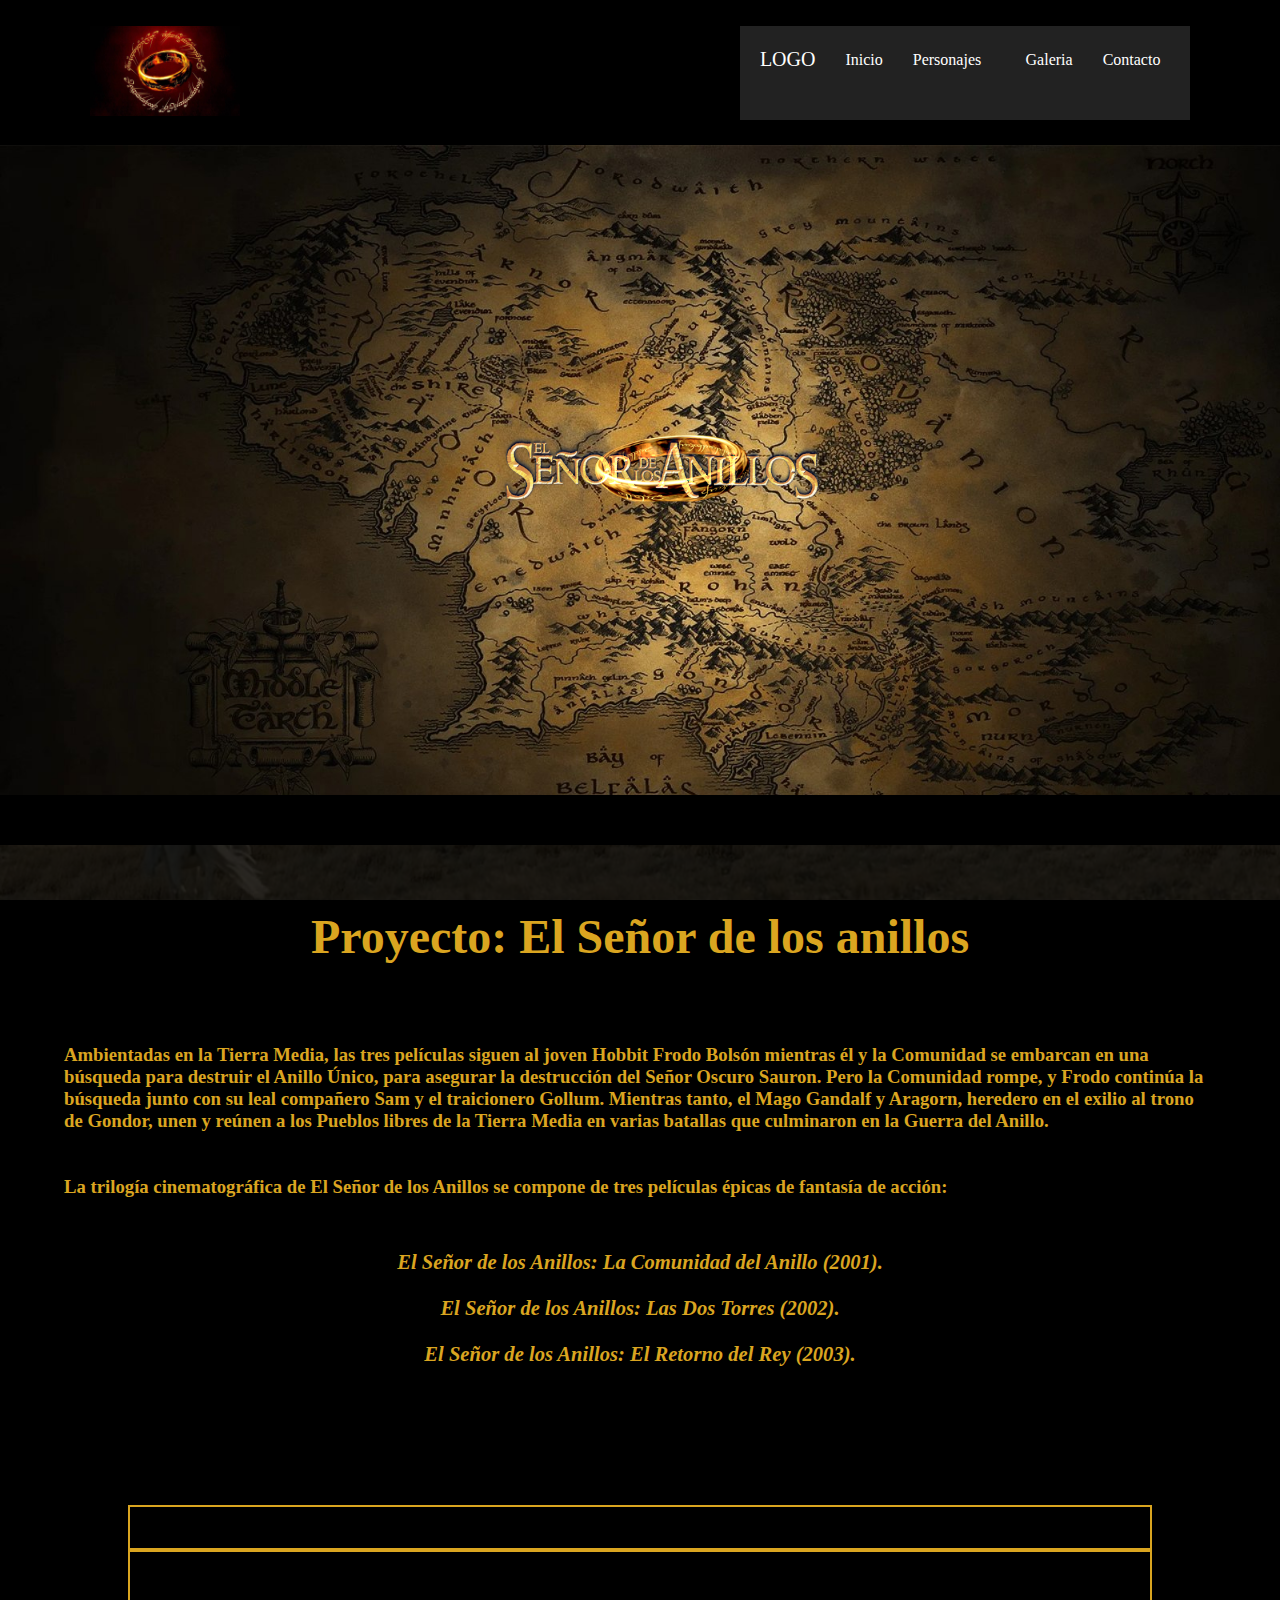
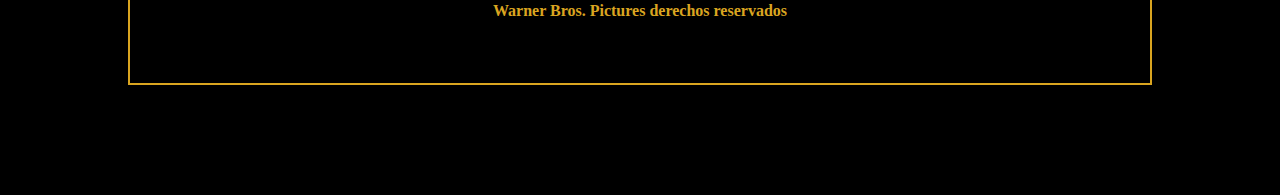
==== index.html @ ae893d65 "de todoo" ====
<!DOCTYPE html>
<html lang="es">
    <head>
        <meta charset="UTF-8">
        <meta http-equiv="X-UA-Compatible" content="IE=edge">
        <meta name="viewport" content="width=device-width, initial-scale=1.0">
        <link rel="preconnect" href="https://fonts.googleapis.com">
        <link rel="stylesheet" href="https://cdnjs.cloudflare.com/ajax/libs/font-awesome/6.4.2/css/all.min.css" integrity="sha512-z3gLpd7yknf1YoNbCzqRKc4qyor8gaKU1qmn+CShxbuBusANI9QpRohGBreCFkKxLhei6S9CQXFEbbKuqLg0DA==" crossorigin="anonymous" referrerpolicy="no-referrer" />
        <link rel="stylesheet" href="css/estilos.css">
        <link rel="stylesheet" href="js/jscript.js">
        <title>Proyecto: El Señor de los anillos</title>
    </head>
    <body>
        <header>
            <div>
                <a href="index.html"><img src="images/ring.jpg" alt="Logo el señor de los anillos"></a>
            </div>
            <nav>
                <ul class="menu">
                    <li class="logo"><a href="#">LOGO</a></li>
                    <li class="item"><a href="index.html">Inicio</a></li>
                    <li class="item has-submenu">
                        <a tabindex="0">Personajes</a>
                            <ul class="submenu">
                                 <li class="subitem"><a href="#">Frodo</a></li>
                                 <li class="subitem"><a href="#">Gandalf</a></li>
                            </ul>
                    </li>
                    <li class="item"><a href="galeria.html">Galeria</a></li>
                    <li class="item"><a href="">Contacto</a></li>
                    <li class="toggle"><a href="#"><i class="fa fa-bars"></i></a></li>
                </ul>
            </nav>
        </header>
        <section>
            <article class="principal">
                <div>
                    <img src="images/logo_trnsparente.png" alt="logo_trnsparente">
                    
                </div>

            </article>
            <div class="fondo_parrafo">
                <h1>Proyecto: El Señor de los anillos</h1>
                <p>
                    <h3>Ambientadas en la Tierra Media, las tres películas siguen al joven Hobbit Frodo Bolsón mientras él y la Comunidad se embarcan en una búsqueda para destruir el Anillo Único, para asegurar la destrucción del Señor Oscuro Sauron. Pero la Comunidad rompe, y Frodo continúa la búsqueda junto con su leal compañero Sam y el traicionero Gollum. Mientras tanto, el Mago Gandalf y Aragorn, heredero en el exilio al trono de Gondor, unen y reúnen a los Pueblos libres de la Tierra Media en varias batallas que culminaron en la Guerra del Anillo.<br><br><br>La trilogía cinematográfica de El Señor de los Anillos se compone de tres películas épicas de fantasía de acción:</h3>
                </p>
                <div class="parrafo_centrado">
                     <p>
                          <h3>
                          <br><i>El Señor de los Anillos: La Comunidad del Anillo (2001).</i>
                          <br><br><i>El Señor de los Anillos: Las Dos Torres (2002).</i>
                          <br><br><i>El Señor de los Anillos: El Retorno del Rey (2003).</i></h3>
                     </p>
                </div>
            </div>
        </section>
        <footer>
            <div class="redes">
                    <i class="fa-brands fa-facebook" style="color: #daa520;"></i>
                    <i class="fa-brands fa-instagram" style="color: #daa520;"></i>
                    <i class="fa-brands fa-whatsapp" style="color: #daa520;"></i>
            </div>
            <div class="legales">
                 <h4>Warner Bros. Pictures derechos reservados</h4>
            </div>
        </footer>
        <script type="text/javascript">
            function myFunction() {
              var x = document.getElementById("menu_bar");
              if (x.className === "") {
                x.className += " responsive";
              } else {
                x.className = "";
              }
            }
        </script>

       
    </body>
</html>
---- css/estilos.css ----
*{
    padding: 0px;
    margin: 0px;
    box-sizing: border-box;

}
body{
    color: goldenrod;
    background-color: black;
	font-family: 'Libre Baskerville', serif;
}
header{
	padding-top: 2%;
	padding-right: 7%;
	padding-bottom: 2%;
	padding-left: 7%;
	display: flex;
	justify-content: space-between;
	font-family: 'Libre Baskerville', serif;
}
header img{
    width: 150px;


}

nav {
	background: #222;
	padding: 0 15px;
  }
  a {
	color: white;
	text-decoration: none;
  }
  .menu,
  .submenu {
	list-style-type: none;
  }
  .logo {
	font-size: 20px;
	padding: 7.5px 10px 7.5px 0;
  }
  .item {
	padding: 10px;
  }
  .item.button {
	padding: 9px 5px;
  }
  .item:not(.button) a:hover,
  .item a:hover::after {
	color: #ccc;
  }
  /* Mobile menu */
  .menu {
	display: flex;
	flex-wrap: wrap;
	justify-content: space-between;
	align-items: center;
  }
  .menu li a {
	display: block;
	padding: 15px 5px;
  }
  .menu li.subitem a {
	padding: 15px;
  }
  .toggle {
	order: 1;
	font-size: 20px;
  }
  .item.button {
	order: 2;
  }
  .item {
	order: 3;
	width: 100%;
	text-align: center;
	display: none;
  }
  .active .item {
	display: block;
  }
  .button.secondary {
	/* divider between buttons and menu links */
	border-bottom: 1px #444 solid;
  }
  /* Submenu up from mobile screens */
  .submenu {
	display: none;
  }
  .submenu-active .submenu {
	display: block;
  }
  .has-submenu i {
	font-size: 12px;
  }
  .has-submenu > a::after {
	font-family: "Font Awesome 5 Free";
	font-size: 12px;
	line-height: 16px;
	font-weight: 900;
	content: "\f078";
	color: white;
	padding-left: 5px;
  }
  .subitem a {
	padding: 10px 15px;
  }
  .submenu-active {
	background-color: #111;
	border-radius: 3px;
  }
  
  /* Tablet menu */
  @media all and (min-width: 700px) {
	.menu {
	  justify-content: center;
	}
	.logo {
	  flex: 1;
	}
	.item.button {
	  width: auto;
	  order: 1;
	  display: block;
	}
	.toggle {
	  flex: 1;
	  text-align: right;
	  order: 2;
	}
	/* Button up from tablet screen */
	.menu li.button a {
	  padding: 10px 15px;
	  margin: 5px 0;
	}
	.button a {
	  background: #0080ff;
	  border: 1px royalblue solid;
	}
	.button.secondary {
	  border: 0;
	}
	.button.secondary a {
	  background: transparent;
	  border: 1px #0080ff solid;
	}
	.button a:hover {
	  text-decoration: none;
	}
	.button:not(.secondary) a:hover {
	  background: royalblue;
	  border-color: darkblue;
	}
  }
  /* Desktop menu */
  @media all and (min-width: 960px) {
	.menu {
	  align-items: flex-start;
	  flex-wrap: nowrap;
	  background: none;
	}
	.logo {
	  order: 0;
	}
	.item {
	  order: 1;
	  position: relative;
	  display: block;
	  width: auto;
	}
	.button {
	  order: 2;
	}
	.submenu-active .submenu {
	  display: block;
	  position: absolute;
	  left: 0;
	  top: 68px;
	  background: #111;
	}
	.toggle {
	  display: none;
	}
	.submenu-active {
	  border-radius: 0;
	}
  }
section{
	max-width: 1300px;
	width: 100%;
	margin-left: auto;
	margin-right: auto;
}
.principal{
	width: 100%;
	height: 650px;
	background-image: url(../images/Map.jpg);
	background-size: cover;
	background-repeat: no-repeat;
	display: flex;
	justify-content: center;
	align-items: center;
    margin-bottom: 50px;
}
.principal div img{
    width: 70%;
    margin-left: 20%;
    
}
h1{
    text-align: center;
    font-size: 3em;
    margin-bottom: 50px;
}
h4{
	font-size: 1rem;
	text-align: center;
}


.contenedor_principal{
    width: 100%;
    height: 200px;
    display: flex;
    margin-left: 50px;
    margin-top: 50px;
}
.fondo_parrafo{
	width: 100%;
	height: 600px;
	padding-top: 5%;
	padding-bottom: 5%;
	padding-left: 5%;
	padding-right: 5%;
	background-image: url(../images/Minas\ tirith.jpg);
	background-size: cover;
	background-repeat: no-repeat;
	background-attachment: fixed;
	background-position: center;
	display: grid;
	position: relative;
	background-blend-mode:saturation;
	isolation: isolate;
	
}
.fondo_parrafo::after{
	content: "";
	position: absolute;
	z-index: -1;
	inset: 0;
	background: black;
	opacity: .8;
}
.parrafo_centrado{
	text-align: center;
	font-size: 1.1em;
}

.contenedor1{
    width: 48%;
    height: 200px;
}
.contenedor2{
    width: 50px;
    height: 200px;
    display: flex;
}

input{
    margin-top: 7px;
    margin-bottom: 6px;
}
#boton{
    background-color: gold;
    font-size: 1.5em;
}

footer{
	width: 100%;
	height: 300px;
    margin-bottom: 50px;
	display: flex;
	flex-direction: column;
	align-items: center;
	justify-content: center;
}

.redes{
	width: 80%;
	height: 15%;	
	border: 2px solid ;
	text-align: center;
	padding-top: 8px;
	font-size: 1.5em;
}
.legales{
	width: 80%;
	height: 45%;
	border: 2px solid;
	padding-top: 50px;
}



@media (max-width: 480px) { 
header{
	align-items: center;
	justify-content: space-around;
	flex-wrap: wrap;
	background-color:black;
	position: sticky;
	top: 0;
	z-index: 1;
}
header div, header a {
	flex: 1 0 50%;
}
header nav {
	flex-basis: 100%;
}
.icon {
	display: block;
	padding-right: 0.6rem;
	text-align: right;
}
nav ul {
	display: none;
   
}
nav.responsive ul {
	display: block;
}
nav.responsive ul li {
	display: block;
	text-align: center;
	padding: 0.5rem;
}
nav.responsive ul li a {
	padding-right: 0;
}
section{
	max-width: 480px;
	width: 100%;
	margin-left: auto;
	margin-right: auto;
}

.fondo_parrafo{
	height: auto;
	margin-top: 20px;
}
.principal{
	height: 250px;
	padding: 10%;
}
.galeria a img{
    width: 149px;
    height: 149px;
    margin-left: 7px;
}
h1{

    font-size: 1.5em;
}
h2{
	font-size: 1rem;
}
h4{

	font-size: 1rem;
}
}
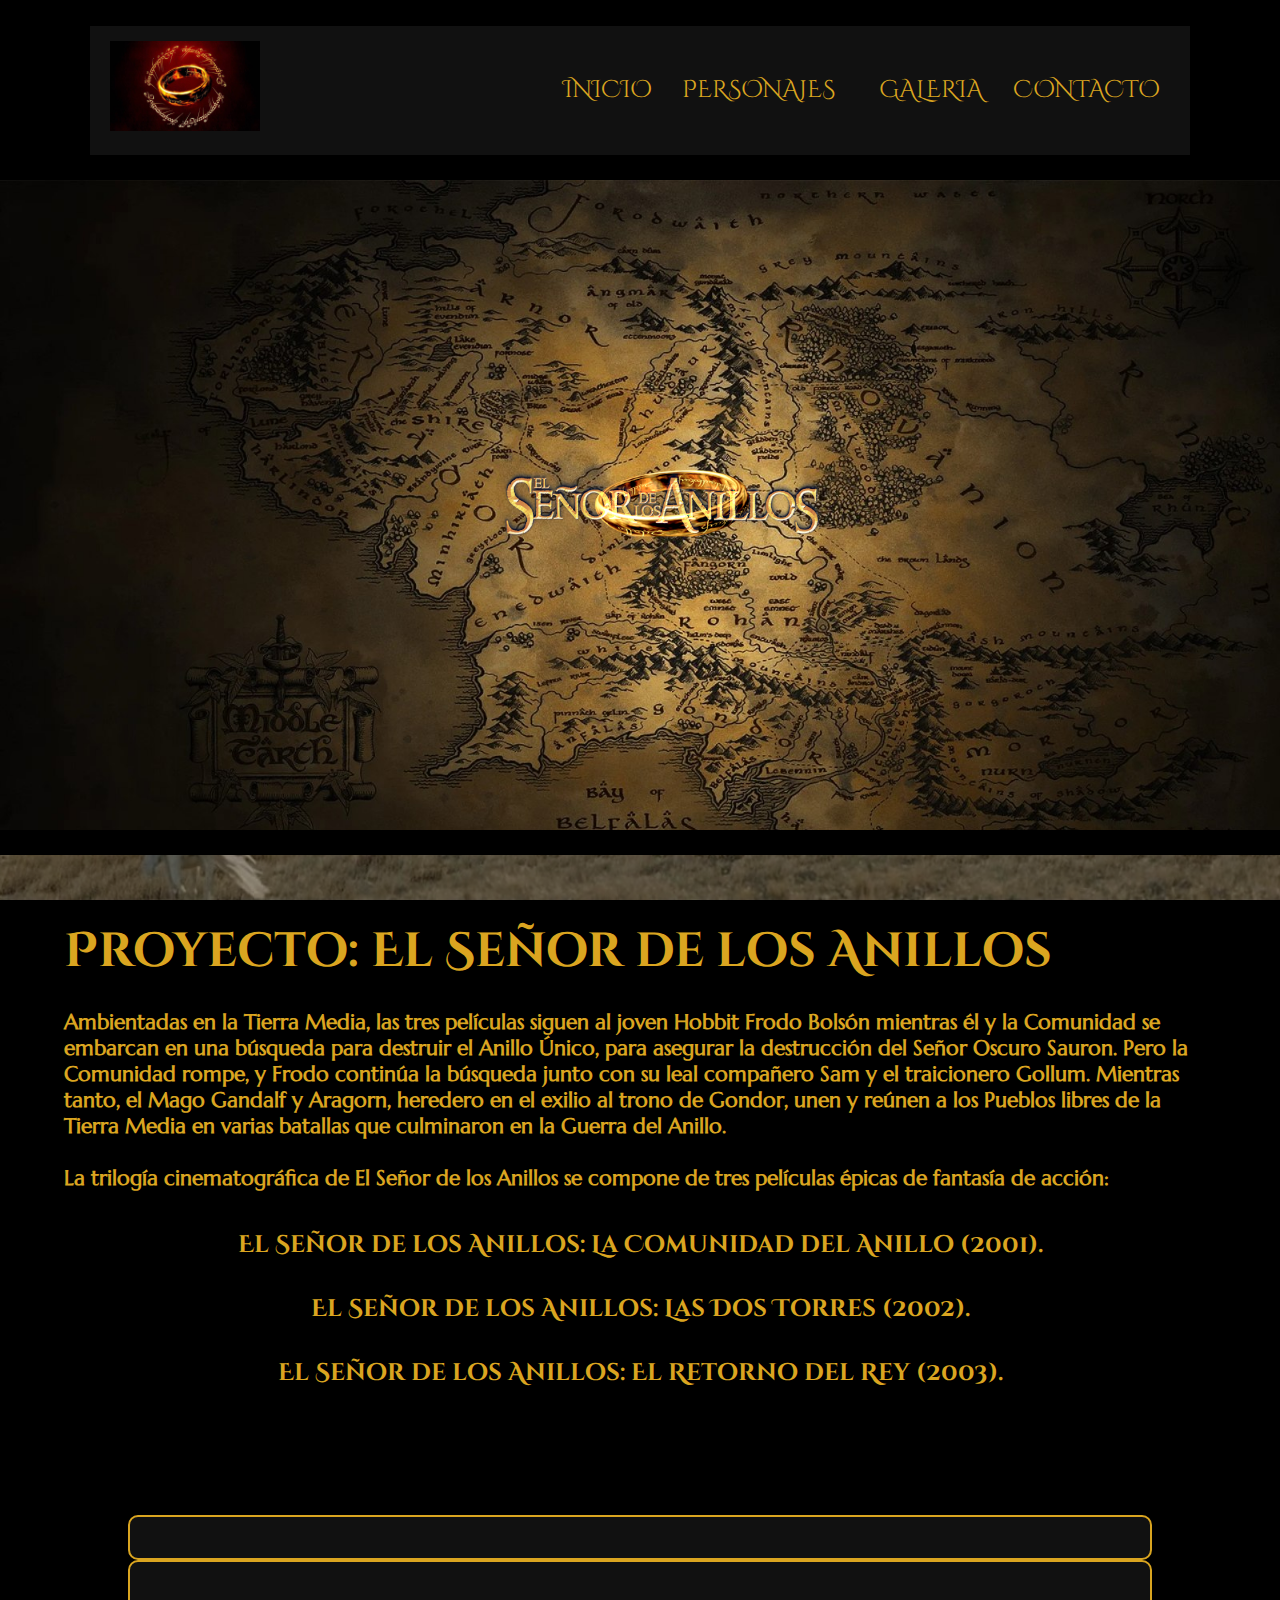
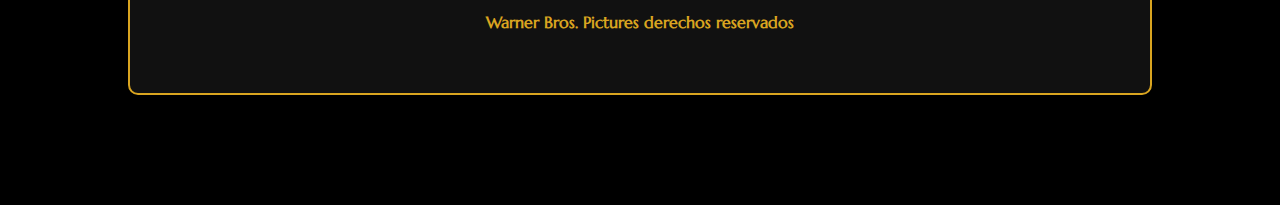
==== commit a00a26c0: "Muchas cosas" ====
--- a/index.html
+++ b/index.html
@@ -5,19 +5,18 @@
         <meta http-equiv="X-UA-Compatible" content="IE=edge">
         <meta name="viewport" content="width=device-width, initial-scale=1.0">
         <link rel="preconnect" href="https://fonts.googleapis.com">
+        <link href="https://fonts.googleapis.com/css2?family=Cinzel+Decorative&family=Encode+Sans+Condensed&family=Marcellus&family=Ubuntu:wght@300&display=swap" rel="stylesheet">
         <link rel="stylesheet" href="https://cdnjs.cloudflare.com/ajax/libs/font-awesome/6.4.2/css/all.min.css" integrity="sha512-z3gLpd7yknf1YoNbCzqRKc4qyor8gaKU1qmn+CShxbuBusANI9QpRohGBreCFkKxLhei6S9CQXFEbbKuqLg0DA==" crossorigin="anonymous" referrerpolicy="no-referrer" />
+        <link href="https://fonts.googleapis.com/css2?family=Cinzel+Decorative&family=Encode+Sans+Condensed&family=Ubuntu:wght@300&display=swap" rel="stylesheet">
         <link rel="stylesheet" href="css/estilos.css">
         <link rel="stylesheet" href="js/jscript.js">
         <title>Proyecto: El Señor de los anillos</title>
     </head>
     <body>
         <header>
-            <div>
-                <a href="index.html"><img src="images/ring.jpg" alt="Logo el señor de los anillos"></a>
-            </div>
             <nav>
                 <ul class="menu">
-                    <li class="logo"><a href="#">LOGO</a></li>
+                    <li class="logo"><a href="#"><img src="/images/ring.jpg" alt="logo anillo"></a></li>
                     <li class="item"><a href="index.html">Inicio</a></li>
                     <li class="item has-submenu">
                         <a tabindex="0">Personajes</a>
@@ -41,16 +40,17 @@
 
             </article>
             <div class="fondo_parrafo">
-                <h1>Proyecto: El Señor de los anillos</h1>
+                <h1>Proyecto: El Señor de los 
+                    Anillos</h1>
                 <p>
-                    <h3>Ambientadas en la Tierra Media, las tres películas siguen al joven Hobbit Frodo Bolsón mientras él y la Comunidad se embarcan en una búsqueda para destruir el Anillo Único, para asegurar la destrucción del Señor Oscuro Sauron. Pero la Comunidad rompe, y Frodo continúa la búsqueda junto con su leal compañero Sam y el traicionero Gollum. Mientras tanto, el Mago Gandalf y Aragorn, heredero en el exilio al trono de Gondor, unen y reúnen a los Pueblos libres de la Tierra Media en varias batallas que culminaron en la Guerra del Anillo.<br><br><br>La trilogía cinematográfica de El Señor de los Anillos se compone de tres películas épicas de fantasía de acción:</h3>
+                    <h3>Ambientadas en la Tierra Media, las tres películas siguen al joven Hobbit Frodo Bolsón mientras él y la Comunidad se embarcan en una búsqueda para destruir el Anillo Único, para asegurar la destrucción del Señor Oscuro Sauron. Pero la Comunidad rompe, y Frodo continúa la búsqueda junto con su leal compañero Sam y el traicionero Gollum. Mientras tanto, el Mago Gandalf y Aragorn, heredero en el exilio al trono de Gondor, unen y reúnen a los Pueblos libres de la Tierra Media en varias batallas que culminaron en la Guerra del Anillo.<br><br>La trilogía cinematográfica de El Señor de los Anillos se compone de tres películas épicas de fantasía de acción:</h3>
                 </p>
                 <div class="parrafo_centrado">
                      <p>
-                          <h3>
-                          <br><i>El Señor de los Anillos: La Comunidad del Anillo (2001).</i>
-                          <br><br><i>El Señor de los Anillos: Las Dos Torres (2002).</i>
-                          <br><br><i>El Señor de los Anillos: El Retorno del Rey (2003).</i></h3>
+                          <h2>
+                          <br>El Señor de los Anillos: La Comunidad del Anillo (2001).
+                          <br><br>El Señor de los Anillos: Las Dos Torres (2002).
+                          <br><br>El Señor de los Anillos: El Retorno del Rey (2003).<br></h>
                      </p>
                 </div>
             </div>
@@ -75,7 +75,7 @@
               }
             }
         </script>
-
+        <script src="js/jscript.js"></script>
        
     </body>
 </html>--- a/css/estilos.css
+++ b/css/estilos.css
@@ -6,8 +6,8 @@
 }
 body{
     color: goldenrod;
-    background-color: black;
-	font-family: 'Libre Baskerville', serif;
+    background-color:black;
+	font-family: 'Marcellus', serif;
 }
 header{
 	padding-top: 2%;
@@ -16,30 +16,29 @@
 	padding-left: 7%;
 	display: flex;
 	justify-content: space-between;
-	font-family: 'Libre Baskerville', serif;
+	font-family: 'Cinzel Decorative', serif;
 }
 header img{
     width: 150px;
-
-
 }
 
 nav {
-	background: #222;
+	width: 100%;
+	background:#111;
 	padding: 0 15px;
   }
   a {
-	color: white;
+	color: goldenrod;
 	text-decoration: none;
+	font-family: 'Cinzel Decorative', serif;
+	font-size: 1.5em;
+	text-transform: uppercase;
   }
   .menu,
   .submenu {
 	list-style-type: none;
   }
-  .logo {
-	font-size: 20px;
-	padding: 7.5px 10px 7.5px 0;
-  }
+ 
   .item {
 	padding: 10px;
   }
@@ -48,7 +47,7 @@
   }
   .item:not(.button) a:hover,
   .item a:hover::after {
-	color: #ccc;
+	color:rgb(175, 18, 18);
   }
   /* Mobile menu */
   .menu {
@@ -82,7 +81,7 @@
   }
   .button.secondary {
 	/* divider between buttons and menu links */
-	border-bottom: 1px #444 solid;
+	border-bottom: 1px #111010 solid;
   }
   /* Submenu up from mobile screens */
   .submenu {
@@ -100,14 +99,14 @@
 	line-height: 16px;
 	font-weight: 900;
 	content: "\f078";
-	color: white;
+	color:rgb(175, 18, 18);
 	padding-left: 5px;
   }
   .subitem a {
 	padding: 10px 15px;
   }
   .submenu-active {
-	background-color: #111;
+	background-color: black;
 	border-radius: 3px;
   }
   
@@ -156,7 +155,7 @@
   /* Desktop menu */
   @media all and (min-width: 960px) {
 	.menu {
-	  align-items: flex-start;
+	  align-items: center;
 	  flex-wrap: nowrap;
 	  background: none;
 	}
@@ -177,7 +176,7 @@
 	  position: absolute;
 	  left: 0;
 	  top: 68px;
-	  background: #111;
+	  background: black;
 	}
 	.toggle {
 	  display: none;
@@ -201,17 +200,25 @@
 	display: flex;
 	justify-content: center;
 	align-items: center;
-    margin-bottom: 50px;
+    margin-bottom: 25px;
+
 }
 .principal div img{
     width: 70%;
-    margin-left: 20%;
+	margin-left: 20%;
     
 }
 h1{
-    text-align: center;
     font-size: 3em;
-    margin-bottom: 50px;
+    margin-bottom: 20px;
+	font-family: 'Cinzel Decorative', serif;
+}
+
+h2{
+	font-size: 1.5rem;
+}
+h3{
+	font-size: 1.3em;
 }
 h4{
 	font-size: 1rem;
@@ -249,12 +256,13 @@
 	position: absolute;
 	z-index: -1;
 	inset: 0;
-	background: black;
-	opacity: .8;
+	background:black;
+	opacity: .3;
 }
 .parrafo_centrado{
 	text-align: center;
 	font-size: 1.1em;
+	font-family: 'Cinzel Decorative', serif;
 }
 
 .contenedor1{
@@ -267,6 +275,36 @@
     display: flex;
 }
 
+.galeria{
+	width: 100%;
+	display: flex;
+	flex-wrap: wrap;
+	justify-content:space-evenly;
+	
+}
+.contenedor_personaje{
+	width: 100%;
+
+}
+.personaje_foto{
+	background-size: cover;
+	background-repeat: no-repeat;
+	display: flex;
+	justify-content: center;
+	align-items: center;
+    margin-bottom: 25px;
+}
+.personaje_foto img{
+	height: 550px;
+	width: 100%;
+	
+
+}
+.personaje_info{
+
+	padding: 3%;
+}
+
 input{
     margin-top: 7px;
     margin-bottom: 6px;
@@ -290,18 +328,35 @@
 	width: 80%;
 	height: 15%;	
 	border: 2px solid ;
+	border-radius: 10px;
 	text-align: center;
 	padding-top: 8px;
 	font-size: 1.5em;
+	background-color: #111;
 }
 .legales{
 	width: 80%;
 	height: 45%;
 	border: 2px solid;
+	border-radius: 10px;
 	padding-top: 50px;
-}
-
-
+	background-color: #111;
+}
+
+@media (max-width: 1050px) { 
+	.fondo_parrafo{
+		height: auto;
+		margin-top: 20px;
+		background-color: #111;
+	}
+}
+
+@media(max-width: 720px){
+	.galeria a img{
+		width: 200px;
+		height: 200px;
+	}
+}
 
 @media (max-width: 480px) { 
 header{
@@ -313,32 +368,7 @@
 	top: 0;
 	z-index: 1;
 }
-header div, header a {
-	flex: 1 0 50%;
-}
-header nav {
-	flex-basis: 100%;
-}
-.icon {
-	display: block;
-	padding-right: 0.6rem;
-	text-align: right;
-}
-nav ul {
-	display: none;
-   
-}
-nav.responsive ul {
-	display: block;
-}
-nav.responsive ul li {
-	display: block;
-	text-align: center;
-	padding: 0.5rem;
-}
-nav.responsive ul li a {
-	padding-right: 0;
-}
+
 section{
 	max-width: 480px;
 	width: 100%;
@@ -349,26 +379,26 @@
 .fondo_parrafo{
 	height: auto;
 	margin-top: 20px;
-}
+	background-color: #111;}
 .principal{
 	height: 250px;
 	padding: 10%;
 }
 .galeria a img{
-    width: 149px;
-    height: 149px;
-    margin-left: 7px;
+    width: 141px;
+    height: 141px;
+}
+.personaje_foto img{
+	height: 300px;
 }
 h1{
 
-    font-size: 1.5em;
-}
-h2{
+    font-size: 2em;
+}
+
+h4{
+
 	font-size: 1rem;
 }
-h4{
-
-	font-size: 1rem;
-}
-}
-
+}
+
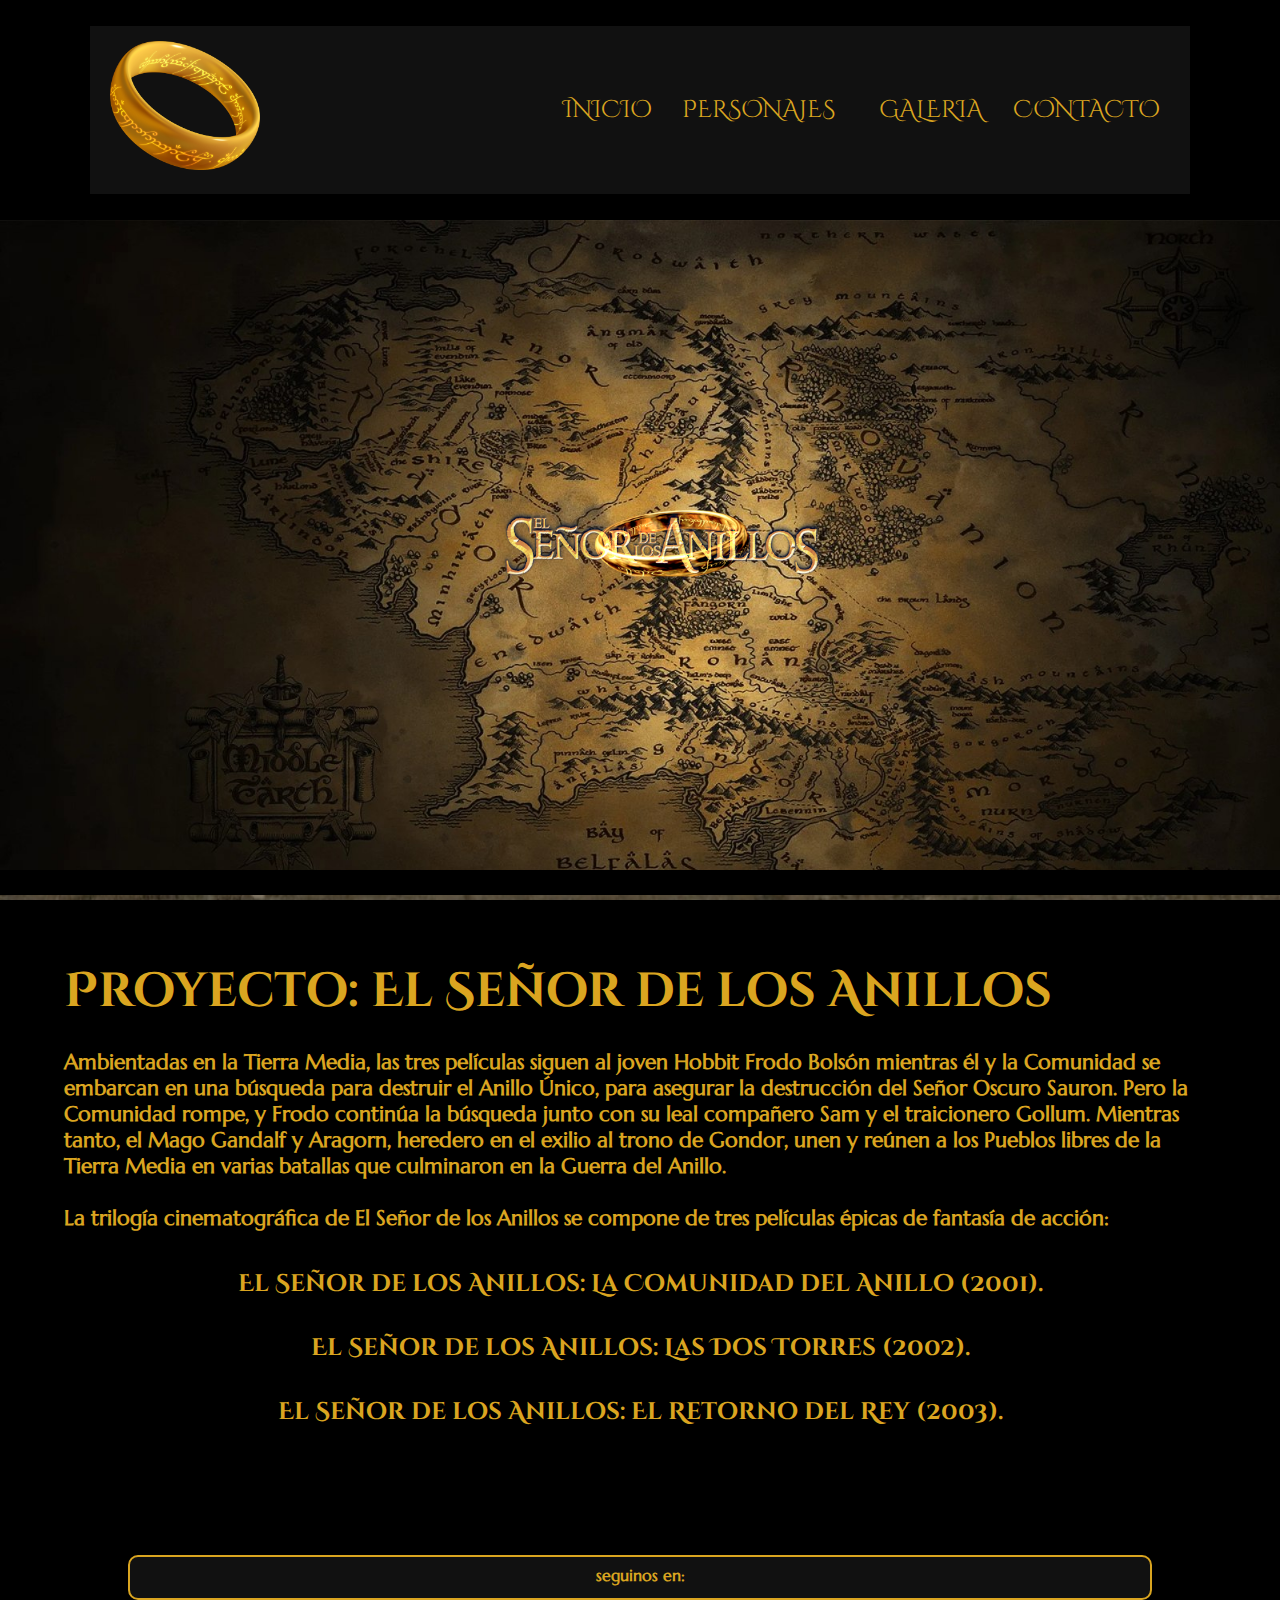
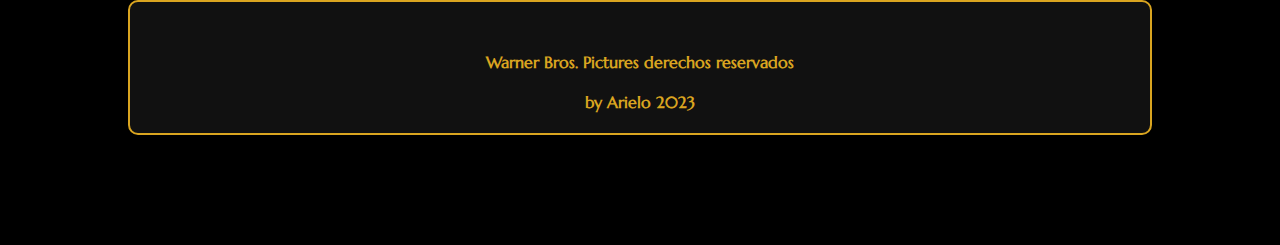
==== commit 53698b8a: "un monton de cosas" ====
--- a/index.html
+++ b/index.html
@@ -16,17 +16,20 @@
         <header>
             <nav>
                 <ul class="menu">
-                    <li class="logo"><a href="#"><img src="/images/ring.jpg" alt="logo anillo"></a></li>
+                    <li class="logo"><a href="#"><img src="/images/ring.png" alt="logo anillo"></a></li>
                     <li class="item"><a href="index.html">Inicio</a></li>
                     <li class="item has-submenu">
                         <a tabindex="0">Personajes</a>
                             <ul class="submenu">
-                                 <li class="subitem"><a href="#">Frodo</a></li>
-                                 <li class="subitem"><a href="#">Gandalf</a></li>
+                                 <li class="subitem"><a href="frodo.html">Frodo</a></li>
+                                 <li class="subitem"><a href="gandalf.html">Gandalf</a></li>
+                                 <li class="subitem"><a href="Aragorn.html">Aragorn</a></li>
+                                 <li class="subitem"><a href="legolas.html">Legolas</a></li>
+                                 <li class="subitem"><a href="Gimli.html">Gimbli</a></li>
                             </ul>
                     </li>
                     <li class="item"><a href="galeria.html">Galeria</a></li>
-                    <li class="item"><a href="">Contacto</a></li>
+                    <li class="item"><a href="contacto.html">Contacto</a></li>
                     <li class="toggle"><a href="#"><i class="fa fa-bars"></i></a></li>
                 </ul>
             </nav>
@@ -57,12 +60,14 @@
         </section>
         <footer>
             <div class="redes">
+                    <h4>seguinos en:</h4>
                     <i class="fa-brands fa-facebook" style="color: #daa520;"></i>
                     <i class="fa-brands fa-instagram" style="color: #daa520;"></i>
-                    <i class="fa-brands fa-whatsapp" style="color: #daa520;"></i>
+                    <i class="fa-brands fa-x-twitter" style="color: #daa520;"></i>
             </div>
             <div class="legales">
-                 <h4>Warner Bros. Pictures derechos reservados</h4>
+                 <h4>Warner Bros. Pictures derechos reservados</h4><br>
+                 <h4>by Arielo 2023</h4>
             </div>
         </footer>
         <script type="text/javascript">
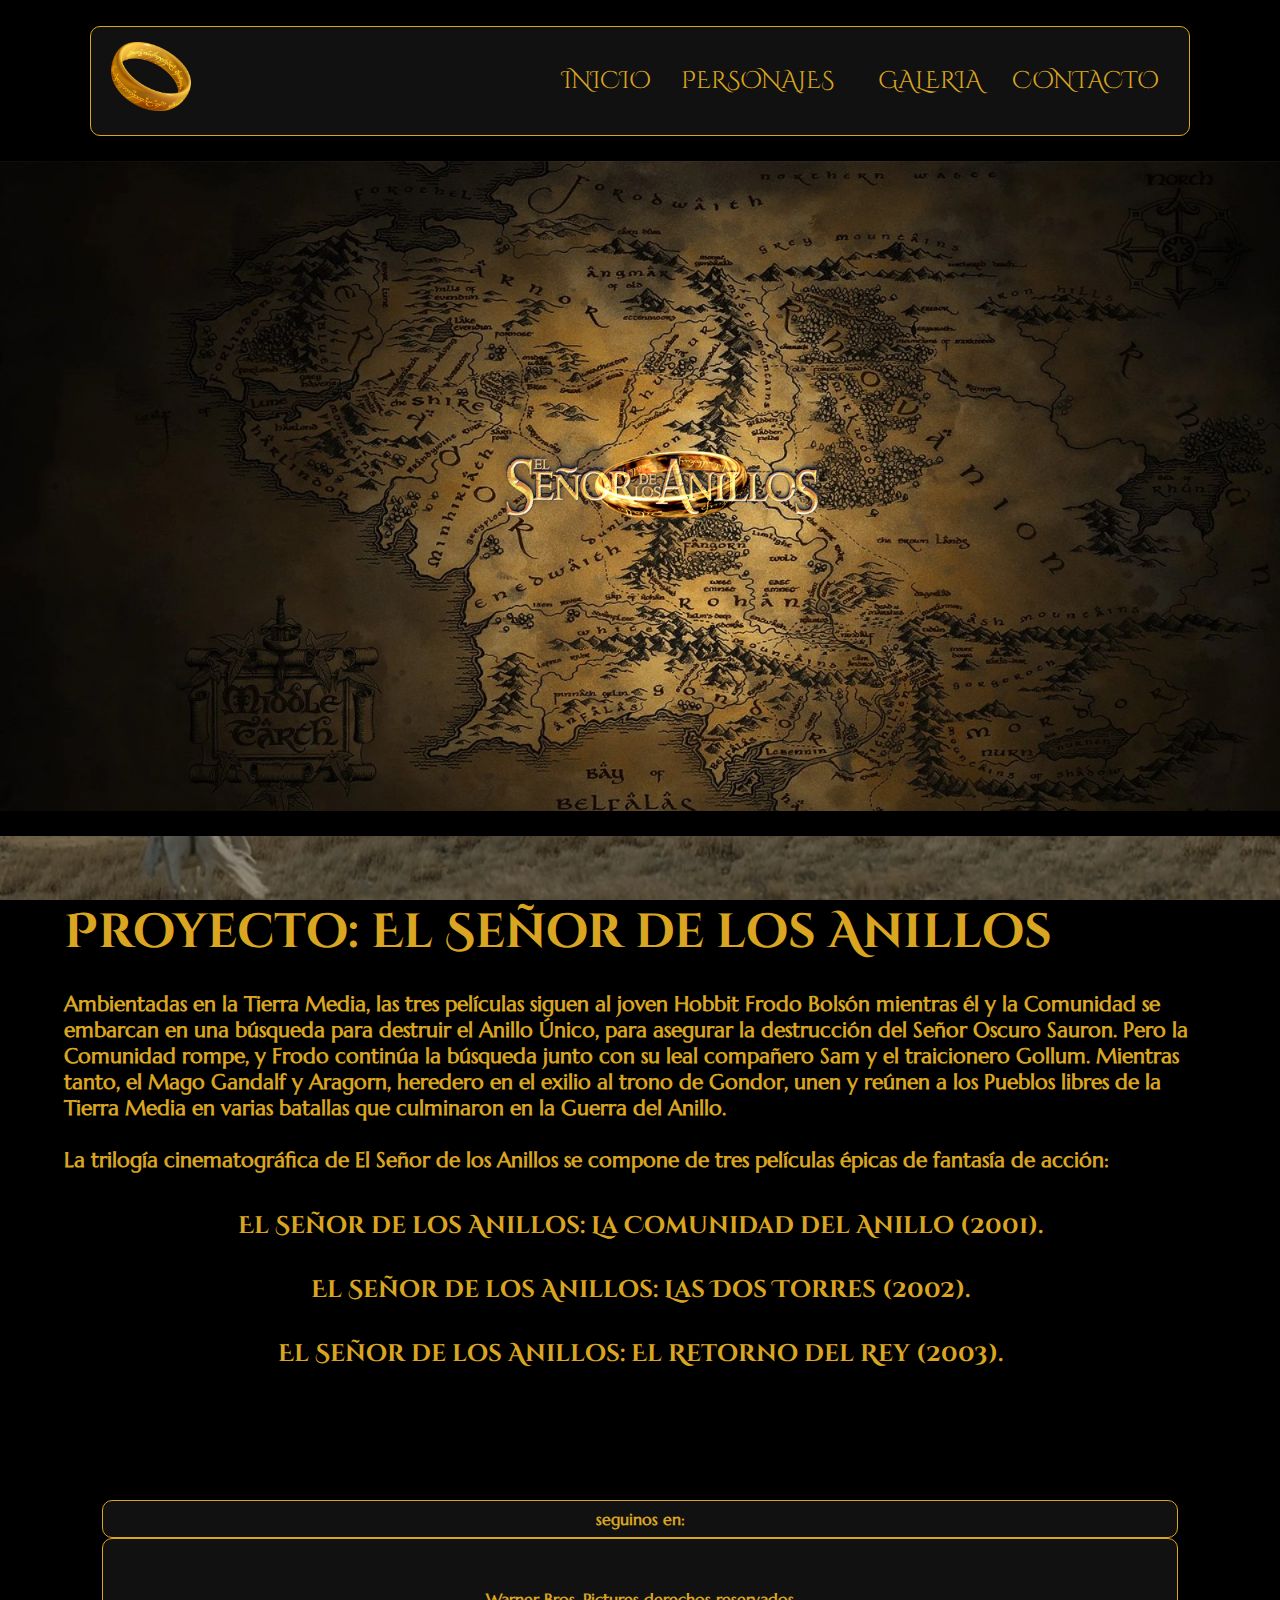
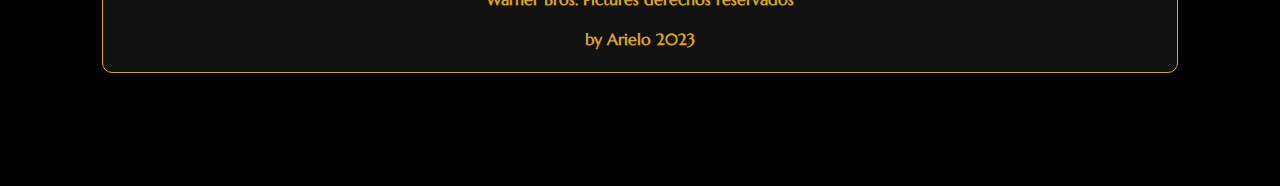
==== commit f101f8f7: "FINAL" ====
--- a/index.html
+++ b/index.html
@@ -16,7 +16,7 @@
         <header>
             <nav>
                 <ul class="menu">
-                    <li class="logo"><a href="#"><img src="/images/ring.png" alt="logo anillo"></a></li>
+                    <li class="logo"><a href="index.html"><img src="/images/ring.png" alt="logo anillo"></a></li>
                     <li class="item"><a href="index.html">Inicio</a></li>
                     <li class="item has-submenu">
                         <a tabindex="0">Personajes</a>
--- a/css/estilos.css
+++ b/css/estilos.css
@@ -19,13 +19,15 @@
 	font-family: 'Cinzel Decorative', serif;
 }
 header img{
-    width: 150px;
+    width: 80px;
 }
 
 nav {
 	width: 100%;
 	background:#111;
 	padding: 0 15px;
+	border-radius: 10px;
+	border: 1px solid;
   }
   a {
 	color: goldenrod;
@@ -79,10 +81,7 @@
   .active .item {
 	display: block;
   }
-  .button.secondary {
-	/* divider between buttons and menu links */
-	border-bottom: 1px #111010 solid;
-  }
+
   /* Submenu up from mobile screens */
   .submenu {
 	display: none;
@@ -213,7 +212,6 @@
     margin-bottom: 20px;
 	font-family: 'Cinzel Decorative', serif;
 }
-
 h2{
 	font-size: 1.5rem;
 }
@@ -224,8 +222,6 @@
 	font-size: 1rem;
 	text-align: center;
 }
-
-
 .contenedor_principal{
     width: 100%;
     height: 200px;
@@ -248,8 +244,7 @@
 	display: grid;
 	position: relative;
 	background-blend-mode:saturation;
-	isolation: isolate;
-	
+	isolation: isolate;	
 }
 .fondo_parrafo::after{
 	content: "";
@@ -264,7 +259,6 @@
 	font-size: 1.1em;
 	font-family: 'Cinzel Decorative', serif;
 }
-
 .contenedor1{
     width: 48%;
     height: 200px;
@@ -274,17 +268,14 @@
     height: 200px;
     display: flex;
 }
-
 .galeria{
 	width: 100%;
 	display: flex;
 	flex-wrap: wrap;
 	justify-content:space-evenly;
-	
 }
 .contenedor_personaje{
 	width: 100%;
-
 }
 .personaje_foto{
 	background-size: cover;
@@ -292,26 +283,33 @@
 	display: flex;
 	justify-content: center;
 	align-items: center;
-    margin-bottom: 25px;
 }
 .personaje_foto img{
-	height: 550px;
-	width: 100%;
-	
-
+	width: 70%;
 }
 .personaje_info{
 
 	padding: 3%;
 }
-
+.formulario{
+	border: 1px solid;
+	border-radius: 10px;
+	text-align: center;
+	width: 80%;
+	margin-left: 10%;
+	padding: 20px;
+	background-color: #111;
+
+}
 input{
     margin-top: 7px;
     margin-bottom: 6px;
 }
-#boton{
+#enviar{
     background-color: gold;
     font-size: 1.5em;
+	padding: 10px;
+	border-radius: 10px;
 }
 
 footer{
@@ -325,19 +323,19 @@
 }
 
 .redes{
-	width: 80%;
-	height: 15%;	
-	border: 2px solid ;
+	width: 84%;	
+	border: 1px solid ;
 	border-radius: 10px;
 	text-align: center;
 	padding-top: 8px;
+	padding-bottom: 8px;
 	font-size: 1.5em;
 	background-color: #111;
 }
 .legales{
-	width: 80%;
+	width: 84%;
 	height: 45%;
-	border: 2px solid;
+	border: 1px solid;
 	border-radius: 10px;
 	padding-top: 50px;
 	background-color: #111;
@@ -348,6 +346,9 @@
 		height: auto;
 		margin-top: 20px;
 		background-color: #111;
+	}
+	.personaje_foto img{
+		width: 100%;
 	}
 }
 
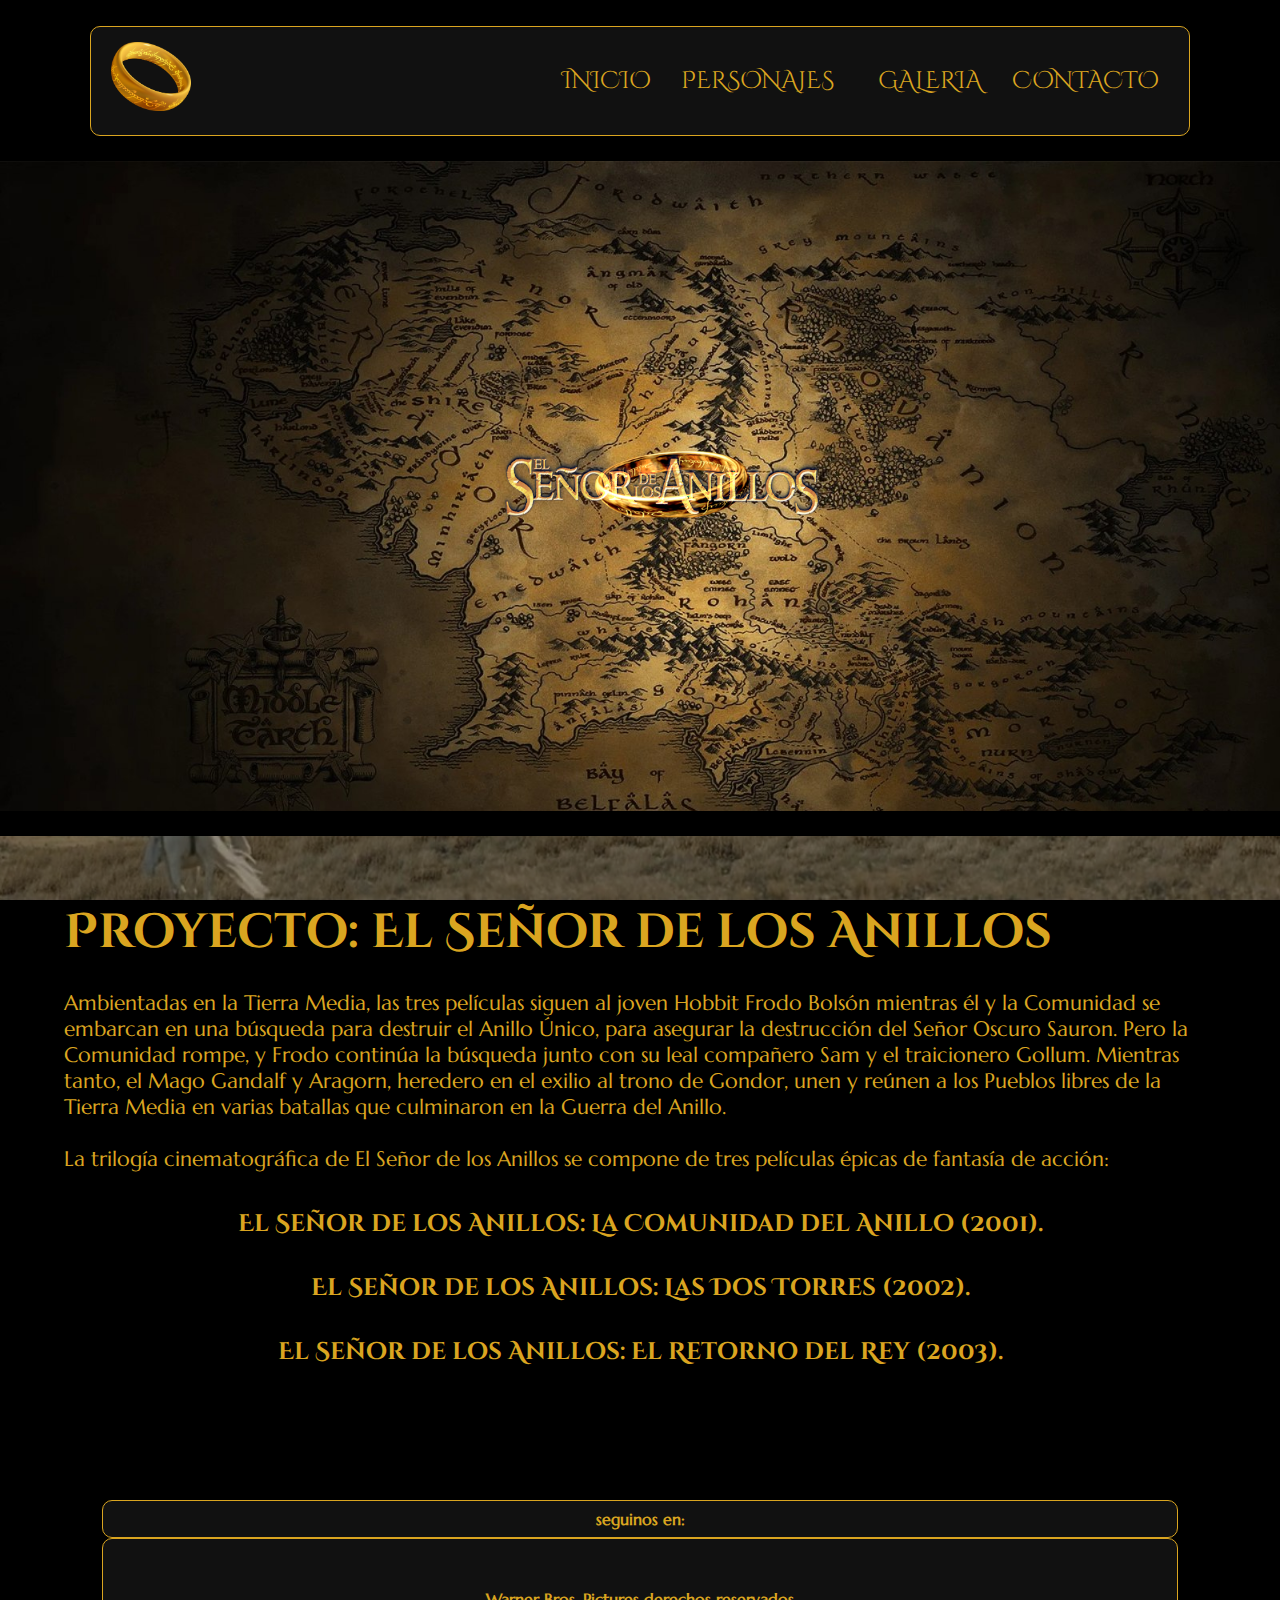
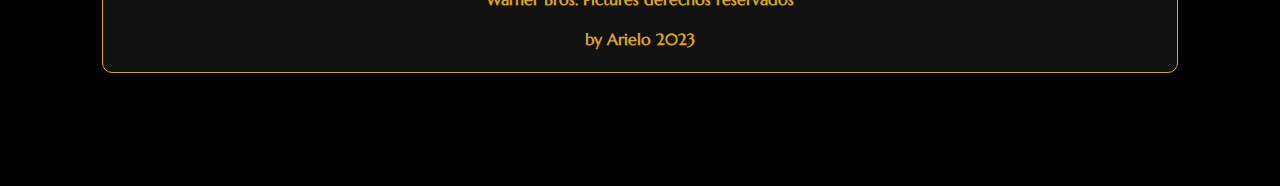
==== commit 6c084c57: "Arreglo h3" ====
--- a/index.html
+++ b/index.html
@@ -16,7 +16,7 @@
         <header>
             <nav>
                 <ul class="menu">
-                    <li class="logo"><a href="index.html"><img src="/images/ring.png" alt="logo anillo"></a></li>
+                    <li class="logo"><a href="index.html"><img src="/images/anillo.png" alt="logo anillo"></a></li>
                     <li class="item"><a href="index.html">Inicio</a></li>
                     <li class="item has-submenu">
                         <a tabindex="0">Personajes</a>
@@ -46,7 +46,7 @@
                 <h1>Proyecto: El Señor de los 
                     Anillos</h1>
                 <p>
-                    <h3>Ambientadas en la Tierra Media, las tres películas siguen al joven Hobbit Frodo Bolsón mientras él y la Comunidad se embarcan en una búsqueda para destruir el Anillo Único, para asegurar la destrucción del Señor Oscuro Sauron. Pero la Comunidad rompe, y Frodo continúa la búsqueda junto con su leal compañero Sam y el traicionero Gollum. Mientras tanto, el Mago Gandalf y Aragorn, heredero en el exilio al trono de Gondor, unen y reúnen a los Pueblos libres de la Tierra Media en varias batallas que culminaron en la Guerra del Anillo.<br><br>La trilogía cinematográfica de El Señor de los Anillos se compone de tres películas épicas de fantasía de acción:</h3>
+                    Ambientadas en la Tierra Media, las tres películas siguen al joven Hobbit Frodo Bolsón mientras él y la Comunidad se embarcan en una búsqueda para destruir el Anillo Único, para asegurar la destrucción del Señor Oscuro Sauron. Pero la Comunidad rompe, y Frodo continúa la búsqueda junto con su leal compañero Sam y el traicionero Gollum. Mientras tanto, el Mago Gandalf y Aragorn, heredero en el exilio al trono de Gondor, unen y reúnen a los Pueblos libres de la Tierra Media en varias batallas que culminaron en la Guerra del Anillo.<br><br>La trilogía cinematográfica de El Señor de los Anillos se compone de tres películas épicas de fantasía de acción:
                 </p>
                 <div class="parrafo_centrado">
                      <p>
--- a/css/estilos.css
+++ b/css/estilos.css
@@ -215,7 +215,7 @@
 h2{
 	font-size: 1.5rem;
 }
-h3{
+label, p, h3{
 	font-size: 1.3em;
 }
 h4{
@@ -292,14 +292,25 @@
 	padding: 3%;
 }
 .formulario{
-	border: 1px solid;
-	border-radius: 10px;
 	text-align: center;
-	width: 80%;
-	margin-left: 10%;
+	width: 100%;
 	padding: 20px;
-	background-color: #111;
-
+	background-image: url(../images/lordoftherings.jpg);
+	background-repeat: no-repeat;
+	background-size: cover;
+	background-attachment: fixed;
+	background-position: center;
+	position: relative;
+	background-blend-mode:saturation;
+	isolation: isolate;	
+}
+.formulario::after{
+	content: "";
+	position: absolute;
+	z-index: -1;
+	inset: 0;
+	background:black;
+	opacity: .5;
 }
 input{
     margin-top: 7px;
@@ -359,7 +370,7 @@
 	}
 }
 
-@media (max-width: 480px) { 
+@media (max-width: 576px) { 
 header{
 	align-items: center;
 	justify-content: space-around;
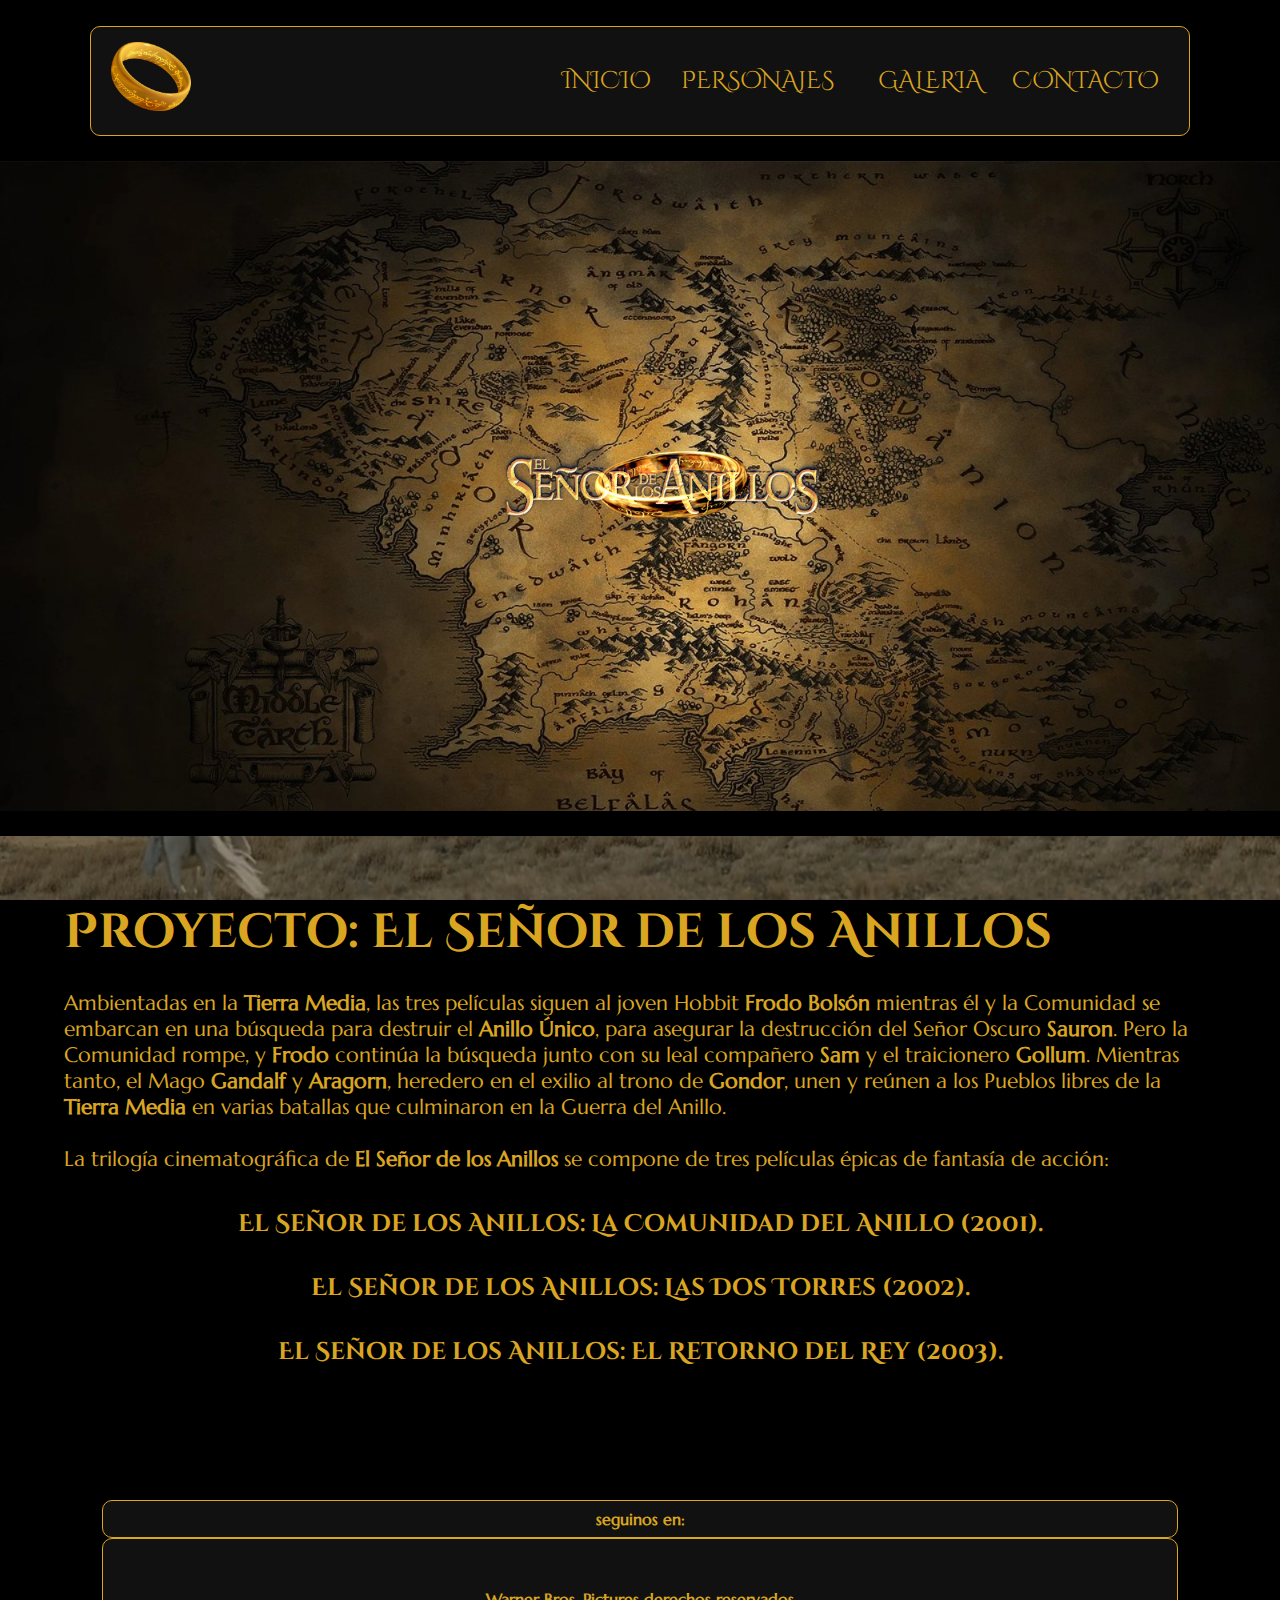
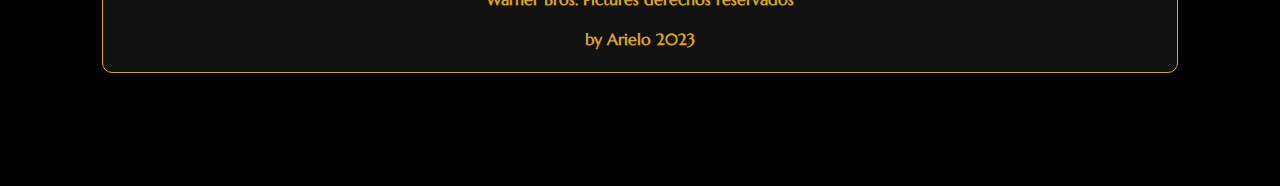
==== commit 15ff75b3: "negrita en inicio" ====
--- a/index.html
+++ b/index.html
@@ -16,7 +16,7 @@
         <header>
             <nav>
                 <ul class="menu">
-                    <li class="logo"><a href="index.html"><img src="/images/anillo.png" alt="logo anillo"></a></li>
+                    <li class="logo"><a href="index.html"><img src="images/anillo.png" alt="logo anillo"></a></li>
                     <li class="item"><a href="index.html">Inicio</a></li>
                     <li class="item has-submenu">
                         <a tabindex="0">Personajes</a>
@@ -46,7 +46,7 @@
                 <h1>Proyecto: El Señor de los 
                     Anillos</h1>
                 <p>
-                    Ambientadas en la Tierra Media, las tres películas siguen al joven Hobbit Frodo Bolsón mientras él y la Comunidad se embarcan en una búsqueda para destruir el Anillo Único, para asegurar la destrucción del Señor Oscuro Sauron. Pero la Comunidad rompe, y Frodo continúa la búsqueda junto con su leal compañero Sam y el traicionero Gollum. Mientras tanto, el Mago Gandalf y Aragorn, heredero en el exilio al trono de Gondor, unen y reúnen a los Pueblos libres de la Tierra Media en varias batallas que culminaron en la Guerra del Anillo.<br><br>La trilogía cinematográfica de El Señor de los Anillos se compone de tres películas épicas de fantasía de acción:
+                    Ambientadas en la <strong>Tierra Media</strong>, las tres películas siguen al joven Hobbit <strong>Frodo Bolsón</strong> mientras él y la Comunidad se embarcan en una búsqueda para destruir el <strong>Anillo Único</strong>, para asegurar la destrucción del Señor Oscuro <strong>Sauron</strong>. Pero la Comunidad rompe, y <strong>Frodo</strong> continúa la búsqueda junto con su leal compañero <strong>Sam</strong> y el traicionero <strong>Gollum</strong>. Mientras tanto, el Mago <strong>Gandalf</strong> y <strong>Aragorn</strong>, heredero en el exilio al trono de <strong>Gondor</strong>, unen y reúnen a los Pueblos libres de la <strong>Tierra Media</strong> en varias batallas que culminaron en la Guerra del Anillo.<br><br>La trilogía cinematográfica de <strong>El Señor de los Anillos</strong> se compone de tres películas épicas de fantasía de acción:
                 </p>
                 <div class="parrafo_centrado">
                      <p>
--- a/css/estilos.css
+++ b/css/estilos.css
@@ -318,9 +318,10 @@
 }
 #enviar{
     background-color: gold;
-    font-size: 1.5em;
+    font-size: 1.2em;
 	padding: 10px;
 	border-radius: 10px;
+	font-family: 'Cinzel Decorative', serif;
 }
 
 footer{
